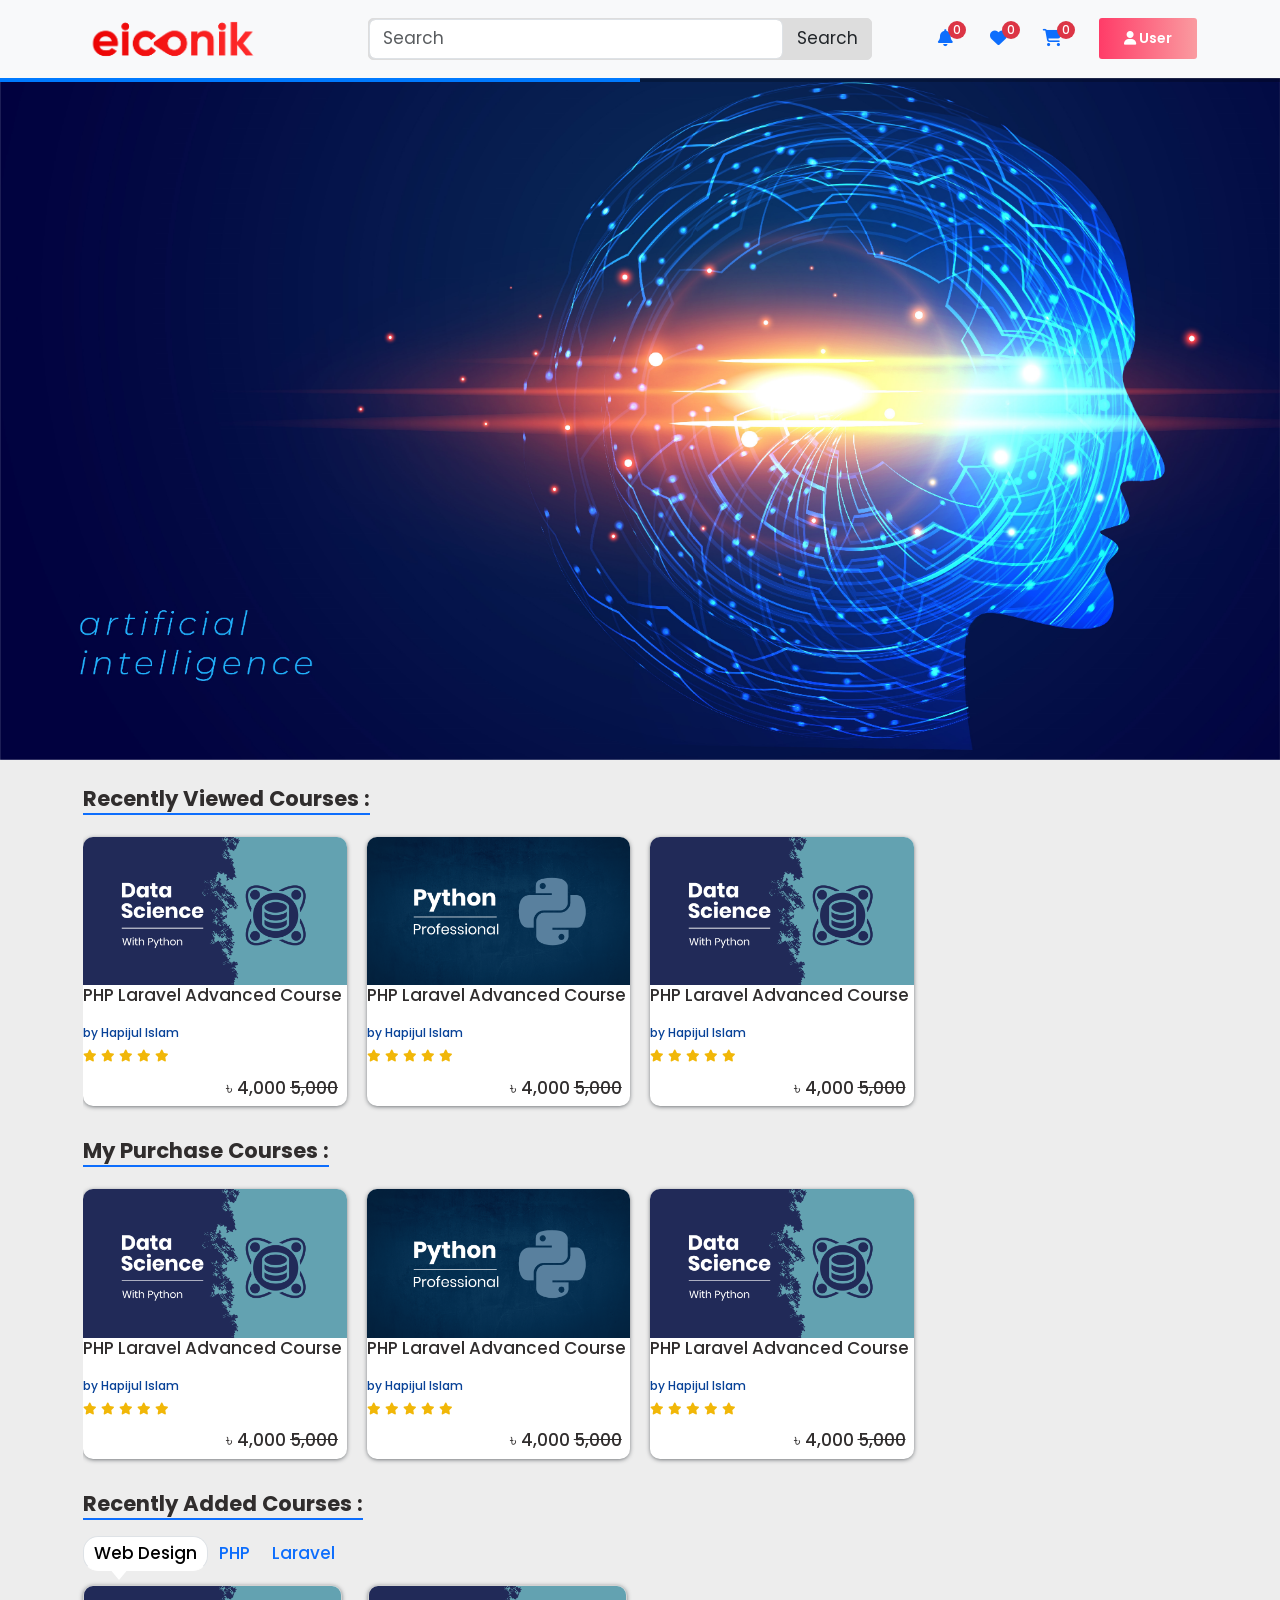
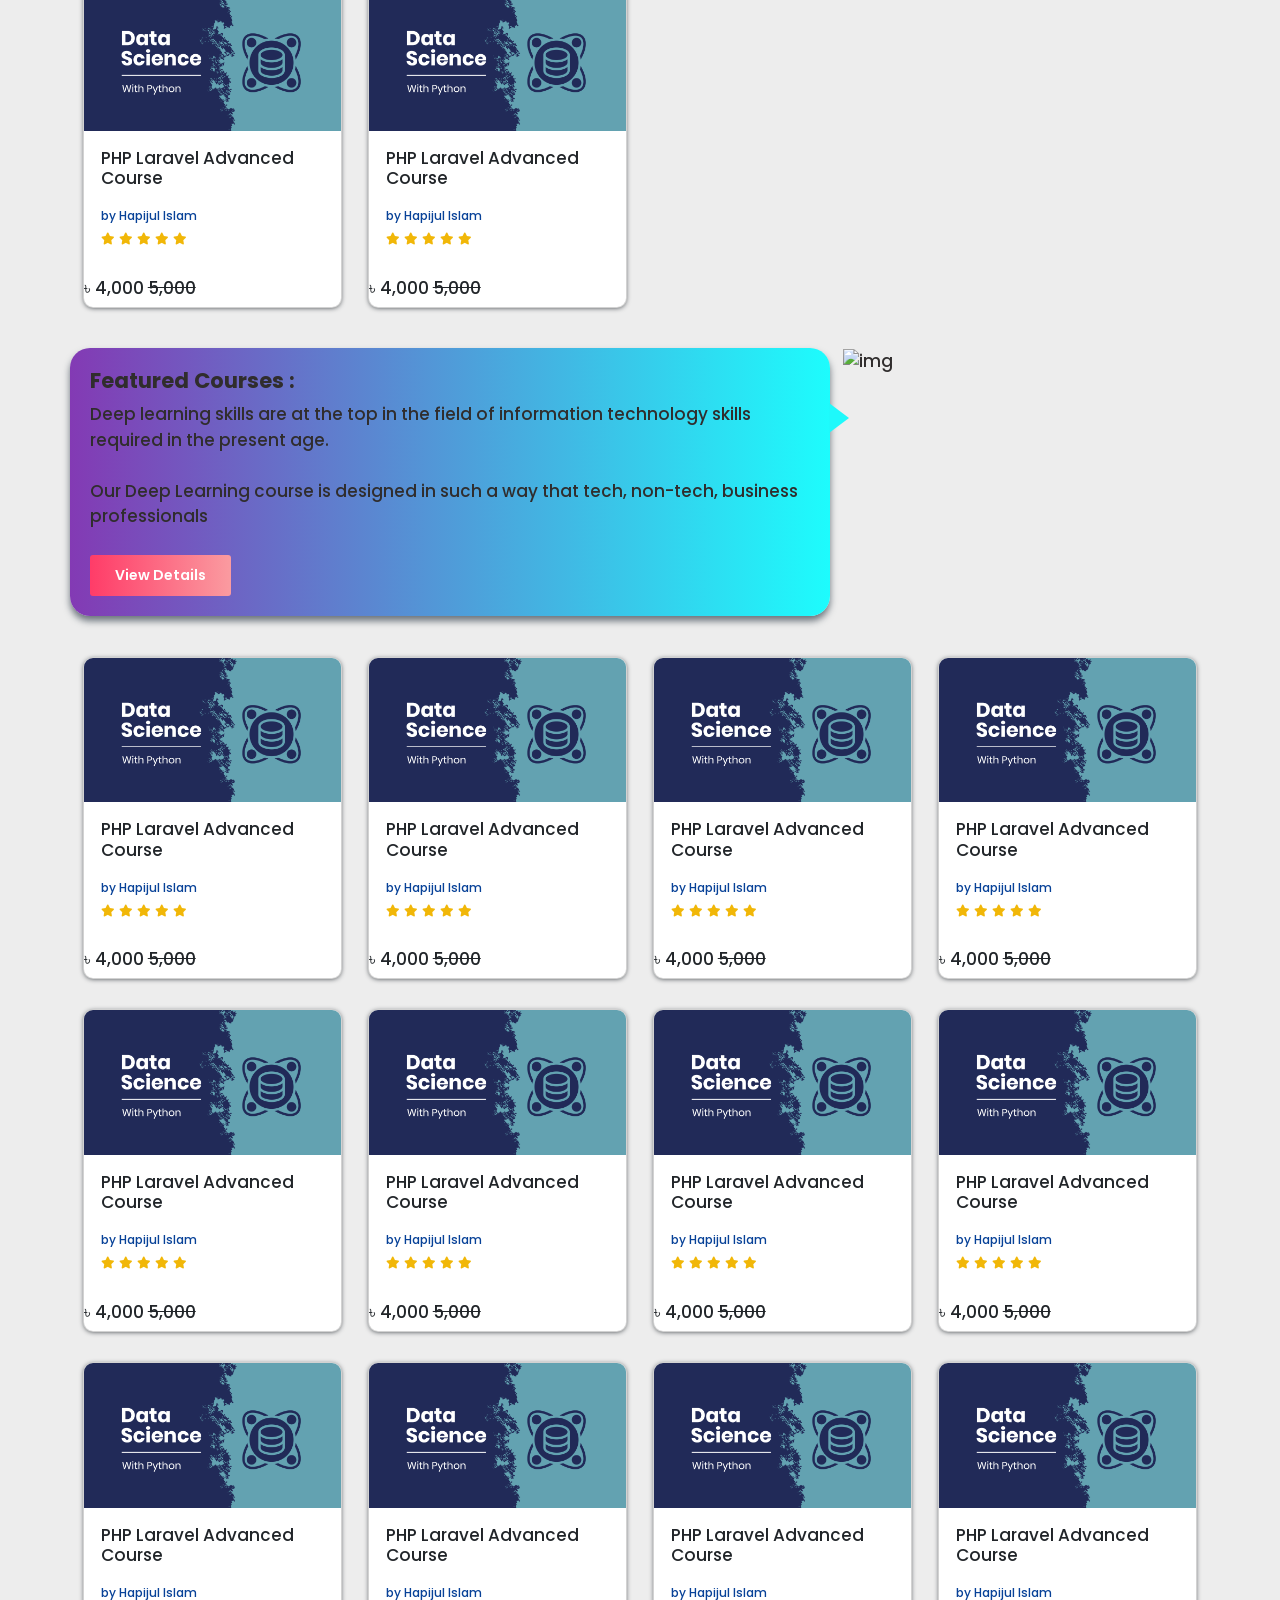
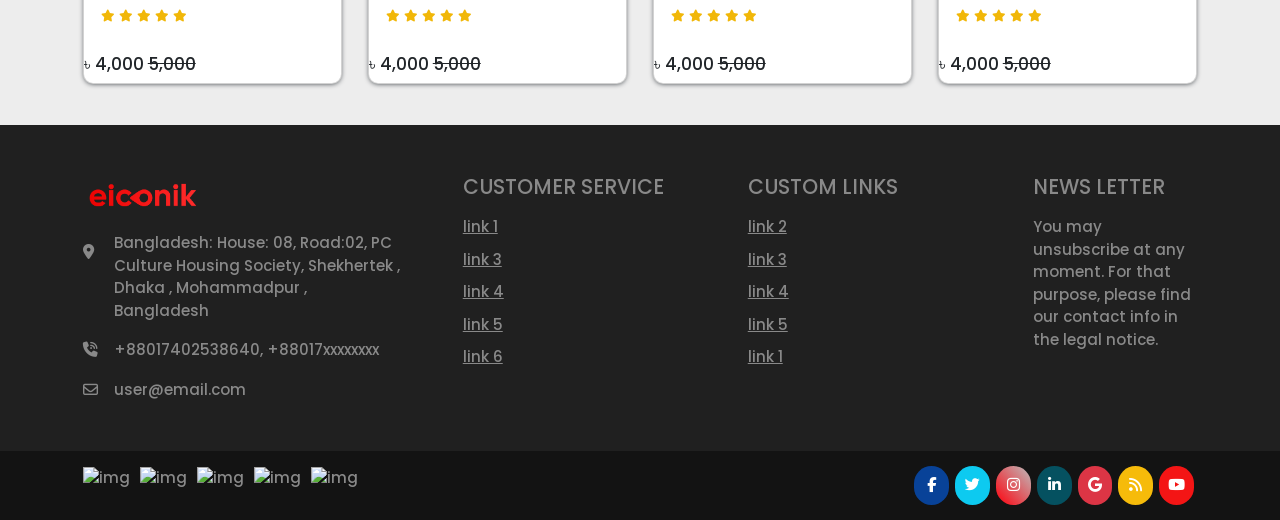
==== index.html @ d1e70cad "first commmit" ====
<!DOCTYPE html>
<html lang="en">

<head>
    <meta charset="UTF-8">
    <meta http-equiv="X-UA-Compatible" content="IE=edge">
    <meta name="viewport" content="width=device-width, initial-scale=1.0">
    <title>Document</title>
    <link href="https://cdn.jsdelivr.net/npm/bootstrap@5.0.2/dist/css/bootstrap.min.css" rel="stylesheet"
        integrity="sha384-EVSTQN3/azprG1Anm3QDgpJLIm9Nao0Yz1ztcQTwFspd3yD65VohhpuuCOmLASjC" crossorigin="anonymous">
    <link rel="stylesheet" href="https://cdnjs.cloudflare.com/ajax/libs/font-awesome/6.0.0/css/all.min.css"
        integrity="sha512-9usAa10IRO0HhonpyAIVpjrylPvoDwiPUiKdWk5t3PyolY1cOd4DSE0Ga+ri4AuTroPR5aQvXU9xC6qOPnzFeg=="
        crossorigin="anonymous" referrerpolicy="no-referrer" />
    <link rel="stylesheet" href="https://cdnjs.cloudflare.com/ajax/libs/font-awesome/6.1.1/css/all.min.css"
        integrity="sha512-KfkfwYDsLkIlwQp6LFnl8zNdLGxu9YAA1QvwINks4PhcElQSvqcyVLLD9aMhXd13uQjoXtEKNosOWaZqXgel0g=="
        crossorigin="anonymous" referrerpolicy="no-referrer" />
    <link rel="stylesheet" href="https://unpkg.com/swiper/swiper-bundle.min.css" />
    <link rel="stylesheet" href="css/style.css">
</head>

<body>
    <header>
        <nav class="nav bg-light shadow-sm py-2">
            <div class="container">
                <div class="row d-flex align-items-center">
                    <div class="col-md-3">
                        <a href="" class="navbar-brand">
                            <img src="img/iconic-logo.png" class="img-fluid" width="180" alt="logo">
                        </a>
                    </div>
                    <div class="col-md-6">
                        <form class="d-flex search">
                            <input class="form-control" type="search" placeholder="Search">
                            <button class="btn" type="submit">Search</button>
                        </form>
                    </div>
                    <div class="col-md-3">
                        <div class="d-flex justify-content-between align-items-center">
                            <div class="list">
                                <a href=""><i class="fa-solid fa-bell"></i></a>
                                <span>0</span>
                            </div>
                            <div class="list">
                                <a href=""><i class="fa-solid fa-heart"></i></a>
                                <span>0</span>
                            </div>
                            <div class="list">
                                <a href=""><i class="fa-solid fa-cart-shopping"></i></a>
                                <span>0</span>
                            </div>
                            <div class="dropdown">
                                <button class="btn-style red-btn border-0" type="button" id="drp" data-bs-toggle="dropdown"
                                    aria-expanded="false">
                                    <i class="fa-solid fa-user"></i>  User
                                </button>
                                <ul class="dropdown-menu" aria-labelledby="drp">
                                    <li><a class="dropdown-item" href="#">Action</a></li>
                                    <li><a class="dropdown-item" href="#">Another action</a></li>
                                    <li><a class="dropdown-item" href="#">Something else here</a></li>
                                </ul>
                            </div>
                        </div>
                    </div>
                </div>
            </div>
        </nav>
    </header>

    <section>
        <!-- Swiper -->
        <div class="swiper slider">
            <div class="swiper-wrapper">
                <div class="swiper-slide">
                    <img src="./img/1.jpg" alt="">
                </div>
                <div class="swiper-slide">
                    <img src="./img/2.jpg" alt="">
                </div>
            </div>
            <div class="swiper-pagination"></div>
        </div>
    </section>

    <section class="mt-4">
        <div class="container">
            <div class="title mb-2">
                <h5 class="fw-bold border-bottom border-2 border-primary d-inline">Recently Viewed Courses :</h5>
            </div>
            <div class="swiper recent">
                <div class="swiper-wrapper">
                    <div class="swiper-slide course">
                        <img src="./img/course/1.png" alt="">
                        <div class="card-body">
                            <h6>PHP Laravel Advanced Course</h6>
                            <div class="sort">
                                <p>by Hapijul Islam</p>
                                <i class="fas fa-star"></i>
                                <i class="fas fa-star"></i>
                                <i class="fas fa-star"></i>
                                <i class="fas fa-star"></i>
                                <i class="fas fa-star"></i>
                            </div>
                        </div>
                        <h6 class="float-end me-2">&#2547; 4,000 <del>5,000</del></h6>
                        <a href="#" class="link"></a>
                    </div>
                    <div class="swiper-slide course">
                        <img src="./img/course/2.png" alt="">
                        <div class="card-body">
                            <h6>PHP Laravel Advanced Course</h6>
                            <div class="sort">
                                <p>by Hapijul Islam</p>
                                <i class="fas fa-star"></i>
                                <i class="fas fa-star"></i>
                                <i class="fas fa-star"></i>
                                <i class="fas fa-star"></i>
                                <i class="fas fa-star"></i>
                            </div>
                        </div>
                        <h6 class="float-end me-2">&#2547; 4,000 <del>5,000</del></h6>
                        <a href="#" class="link"></a>
                    </div>
                    <div class="swiper-slide course">
                        <img src="./img/course/3.png" alt="">
                        <div class="card-body">
                            <h6>PHP Laravel Advanced Course</h6>
                            <div class="sort">
                                <p>by Hapijul Islam</p>
                                <i class="fas fa-star"></i>
                                <i class="fas fa-star"></i>
                                <i class="fas fa-star"></i>
                                <i class="fas fa-star"></i>
                                <i class="fas fa-star"></i>
                            </div>
                        </div>
                        <h6 class="float-end me-2">&#2547; 4,000 <del>5,000</del></h6>
                        <a href="#" class="link"></a>
                    </div>
                </div>
                <div class="swiper-button-next"></div>
                <div class="swiper-button-prev"></div>
            </div>
        </div>
    </section>

    <section class="mt-3">
        <div class="container">
            <div class="title mb-2">
                <h5 class="fw-bold border-bottom border-2 border-primary d-inline">My Purchase Courses :</h5>
            </div>
            <div class="swiper recent">
                <div class="swiper-wrapper">
                    <div class="swiper-slide course">
                        <img src="./img/course/1.png" alt="">
                        <div class="card-body">
                            <h6>PHP Laravel Advanced Course</h6>
                            <div class="sort">
                                <p>by Hapijul Islam</p>
                                <i class="fas fa-star"></i>
                                <i class="fas fa-star"></i>
                                <i class="fas fa-star"></i>
                                <i class="fas fa-star"></i>
                                <i class="fas fa-star"></i>
                            </div>
                        </div>
                        <h6 class="float-end me-2">&#2547; 4,000 <del>5,000</del></h6>
                        <a href="#" class="link"></a>
                    </div>
                    <div class="swiper-slide course">
                        <img src="./img/course/2.png" alt="">
                        <div class="card-body">
                            <h6>PHP Laravel Advanced Course</h6>
                            <div class="sort">
                                <p>by Hapijul Islam</p>
                                <i class="fas fa-star"></i>
                                <i class="fas fa-star"></i>
                                <i class="fas fa-star"></i>
                                <i class="fas fa-star"></i>
                                <i class="fas fa-star"></i>
                            </div>
                        </div>
                        <h6 class="float-end me-2">&#2547; 4,000 <del>5,000</del></h6>
                        <a href="#" class="link"></a>
                    </div>
                    <div class="swiper-slide course">
                        <img src="./img/course/3.png" alt="">
                        <div class="card-body">
                            <h6>PHP Laravel Advanced Course</h6>
                            <div class="sort">
                                <p>by Hapijul Islam</p>
                                <i class="fas fa-star"></i>
                                <i class="fas fa-star"></i>
                                <i class="fas fa-star"></i>
                                <i class="fas fa-star"></i>
                                <i class="fas fa-star"></i>
                            </div>
                        </div>
                        <h6 class="float-end me-2">&#2547; 4,000 <del>5,000</del></h6>
                        <a href="#" class="link"></a>
                    </div>
                </div>
                <div class="swiper-button-next"></div>
                <div class="swiper-button-prev"></div>
            </div>
        </div>
    </section>

    <section class="mt-3">
        <div class="container">
            <div class="title mb-2">
                <h5 class="fw-bold border-bottom border-2 border-primary d-inline">Recently Added Courses :</h5>
            </div>
            <ul class="nav nav-tabs mt-3" id="myTab" role="tablist">
                <li class="nav-item" role="presentation">
                    <a class="nav-link active" id="home-tab" data-bs-toggle="tab" href="#home" role="tab"
                        aria-controls="home" aria-selected="true">Web Design</a>
                </li>
                <li class="nav-item" role="presentation">
                    <a class="nav-link" id="profile-tab" data-bs-toggle="tab" href="#profile" role="tab"
                        aria-controls="profile" aria-selected="false">PHP</a>
                </li>
                <li class="nav-item" role="presentation">
                    <a class="nav-link" id="contact-tab" data-bs-toggle="tab" href="#contact" role="tab"
                        aria-controls="contact" aria-selected="false">Laravel</a>
                </li>
            </ul>
            <div class="tab-content" id="myTabContent">
                <div class="tab-pane fade show active" id="home" role="tabpanel" aria-labelledby="home-tab">
                    <div class="row">
                        <div class="col-md-3">
                            <div class="card course">
                                <img src="./img/course/1.png" alt="">
                                <div class="card-body">
                                    <h6>PHP Laravel Advanced Course</h6>
                                    <div class="sort">
                                        <p>by Hapijul Islam</p>
                                        <i class="fas fa-star"></i>
                                        <i class="fas fa-star"></i>
                                        <i class="fas fa-star"></i>
                                        <i class="fas fa-star"></i>
                                        <i class="fas fa-star"></i>
                                    </div>
                                </div>
                                <h6 class="float-end me-2">&#2547; 4,000 <del>5,000</del></h6>
                                <a href="#" class="link"></a>
                            </div>
                        </div>
                        <div class="col-md-3">
                            <div class="card course">
                                <img src="./img/course/1.png" alt="">
                                <div class="card-body">
                                    <h6>PHP Laravel Advanced Course</h6>
                                    <div class="sort">
                                        <p>by Hapijul Islam</p>
                                        <i class="fas fa-star"></i>
                                        <i class="fas fa-star"></i>
                                        <i class="fas fa-star"></i>
                                        <i class="fas fa-star"></i>
                                        <i class="fas fa-star"></i>
                                    </div>
                                </div>
                                <h6 class="float-end me-2">&#2547; 4,000 <del>5,000</del></h6>
                                <a href="#" class="link"></a>
                            </div>
                        </div>
                    </div>
                </div>
                <div class="tab-pane fade" id="profile" role="tabpanel" aria-labelledby="profile-tab">
                    <div class="row">
                        <div class="col-md-3">
                            <div class="card course">
                                <img src="./img/course/1.png" alt="">
                                <div class="card-body">
                                    <h6>PHP Laravel Advanced Course</h6>
                                    <div class="sort">
                                        <p>by Hapijul Islam</p>
                                        <i class="fas fa-star"></i>
                                        <i class="fas fa-star"></i>
                                        <i class="fas fa-star"></i>
                                        <i class="fas fa-star"></i>
                                        <i class="fas fa-star"></i>
                                    </div>
                                </div>
                                <h6 class="float-end me-2">&#2547; 4,000 <del>5,000</del></h6>
                                <a href="#" class="link"></a>
                            </div>
                        </div>
                        <div class="col-md-3">
                            <div class="card course">
                                <img src="./img/course/1.png" alt="">
                                <div class="card-body">
                                    <h6>PHP Laravel Advanced Course</h6>
                                    <div class="sort">
                                        <p>by Hapijul Islam</p>
                                        <i class="fas fa-star"></i>
                                        <i class="fas fa-star"></i>
                                        <i class="fas fa-star"></i>
                                        <i class="fas fa-star"></i>
                                        <i class="fas fa-star"></i>
                                    </div>
                                </div>
                                <h6 class="float-end me-2">&#2547; 4,000 <del>5,000</del></h6>
                                <a href="#" class="link"></a>
                            </div>
                        </div>
                    </div>
                </div>
                <div class="tab-pane fade" id="contact" role="tabpanel" aria-labelledby="contact-tab">
                    <div class="row">
                        <div class="col-md-3">
                            <div class="card course">
                                <img src="./img/course/1.png" alt="">
                                <div class="card-body">
                                    <h6>PHP Laravel Advanced Course</h6>
                                    <div class="sort">
                                        <p>by Hapijul Islam</p>
                                        <i class="fas fa-star"></i>
                                        <i class="fas fa-star"></i>
                                        <i class="fas fa-star"></i>
                                        <i class="fas fa-star"></i>
                                        <i class="fas fa-star"></i>
                                    </div>
                                </div>
                                <h6 class="float-end me-2">&#2547; 4,000 <del>5,000</del></h6>
                                <a href="#" class="link"></a>
                            </div>
                        </div>
                        <div class="col-md-3">
                            <div class="card course">
                                <img src="./img/course/1.png" alt="">
                                <div class="card-body">
                                    <h6>PHP Laravel Advanced Course</h6>
                                    <div class="sort">
                                        <p>by Hapijul Islam</p>
                                        <i class="fas fa-star"></i>
                                        <i class="fas fa-star"></i>
                                        <i class="fas fa-star"></i>
                                        <i class="fas fa-star"></i>
                                        <i class="fas fa-star"></i>
                                    </div>
                                </div>
                                <h6 class="float-end me-2">&#2547; 4,000 <del>5,000</del></h6>
                                <a href="#" class="link"></a>
                            </div>
                        </div>
                    </div>
                </div>
            </div>
        </div>
    </section>

    <section class="my-4">
        <div class="container">
            <div class="row">
                <div class="col-md-8 text-lg-left content">
                    <h5 class="fw-bold">Featured Courses :</h5>
                    <p>Deep learning skills are at the top in the field of information technology skills required in the
                        present age.
                        <br><br>
                        Our Deep Learning course is designed in such a way that tech, non-tech, business professionals
                    </p>
                    <a href="#" class="btn-style red-btn mt-2">View Details</a>
                </div>
                <div class="col-md-4 mt-4 mt-lg-0 d-none d-lg-block">
                    <img src="http://skiledu.com/assets/Featured-course.png" class="img-fluid" alt="img">
                </div>
            </div>
        </div>
    </section>

    <section>
        <div class="container">
            <div class="row">
                <div class="col-md-3">
                    <div class="card course">
                        <img src="./img/course/1.png" alt="">
                        <div class="card-body">
                            <h6>PHP Laravel Advanced Course</h6>
                            <div class="sort">
                                <p>by Hapijul Islam</p>
                                <i class="fas fa-star"></i>
                                <i class="fas fa-star"></i>
                                <i class="fas fa-star"></i>
                                <i class="fas fa-star"></i>
                                <i class="fas fa-star"></i>
                            </div>
                        </div>
                        <h6 class="float-end me-2">&#2547; 4,000 <del>5,000</del></h6>
                        <a href="#" class="link"></a>
                    </div>
                </div>
                <div class="col-md-3">
                    <div class="card course">
                        <img src="./img/course/1.png" alt="">
                        <div class="card-body">
                            <h6>PHP Laravel Advanced Course</h6>
                            <div class="sort">
                                <p>by Hapijul Islam</p>
                                <i class="fas fa-star"></i>
                                <i class="fas fa-star"></i>
                                <i class="fas fa-star"></i>
                                <i class="fas fa-star"></i>
                                <i class="fas fa-star"></i>
                            </div>
                        </div>
                        <h6 class="float-end me-2">&#2547; 4,000 <del>5,000</del></h6>
                        <a href="#" class="link"></a>
                    </div>
                </div>
                <div class="col-md-3">
                    <div class="card course">
                        <img src="./img/course/1.png" alt="">
                        <div class="card-body">
                            <h6>PHP Laravel Advanced Course</h6>
                            <div class="sort">
                                <p>by Hapijul Islam</p>
                                <i class="fas fa-star"></i>
                                <i class="fas fa-star"></i>
                                <i class="fas fa-star"></i>
                                <i class="fas fa-star"></i>
                                <i class="fas fa-star"></i>
                            </div>
                        </div>
                        <h6 class="float-end me-2">&#2547; 4,000 <del>5,000</del></h6>
                        <a href="#" class="link"></a>
                    </div>
                </div>
                <div class="col-md-3">
                    <div class="card course">
                        <img src="./img/course/1.png" alt="">
                        <div class="card-body">
                            <h6>PHP Laravel Advanced Course</h6>
                            <div class="sort">
                                <p>by Hapijul Islam</p>
                                <i class="fas fa-star"></i>
                                <i class="fas fa-star"></i>
                                <i class="fas fa-star"></i>
                                <i class="fas fa-star"></i>
                                <i class="fas fa-star"></i>
                            </div>
                        </div>
                        <h6 class="float-end me-2">&#2547; 4,000 <del>5,000</del></h6>
                        <a href="#" class="link"></a>
                    </div>
                </div>
                <div class="col-md-3">
                    <div class="card course">
                        <img src="./img/course/1.png" alt="">
                        <div class="card-body">
                            <h6>PHP Laravel Advanced Course</h6>
                            <div class="sort">
                                <p>by Hapijul Islam</p>
                                <i class="fas fa-star"></i>
                                <i class="fas fa-star"></i>
                                <i class="fas fa-star"></i>
                                <i class="fas fa-star"></i>
                                <i class="fas fa-star"></i>
                            </div>
                        </div>
                        <h6 class="float-end me-2">&#2547; 4,000 <del>5,000</del></h6>
                        <a href="#" class="link"></a>
                    </div>
                </div>
                <div class="col-md-3">
                    <div class="card course">
                        <img src="./img/course/1.png" alt="">
                        <div class="card-body">
                            <h6>PHP Laravel Advanced Course</h6>
                            <div class="sort">
                                <p>by Hapijul Islam</p>
                                <i class="fas fa-star"></i>
                                <i class="fas fa-star"></i>
                                <i class="fas fa-star"></i>
                                <i class="fas fa-star"></i>
                                <i class="fas fa-star"></i>
                            </div>
                        </div>
                        <h6 class="float-end me-2">&#2547; 4,000 <del>5,000</del></h6>
                        <a href="#" class="link"></a>
                    </div>
                </div>
                <div class="col-md-3">
                    <div class="card course">
                        <img src="./img/course/1.png" alt="">
                        <div class="card-body">
                            <h6>PHP Laravel Advanced Course</h6>
                            <div class="sort">
                                <p>by Hapijul Islam</p>
                                <i class="fas fa-star"></i>
                                <i class="fas fa-star"></i>
                                <i class="fas fa-star"></i>
                                <i class="fas fa-star"></i>
                                <i class="fas fa-star"></i>
                            </div>
                        </div>
                        <h6 class="float-end me-2">&#2547; 4,000 <del>5,000</del></h6>
                        <a href="#" class="link"></a>
                    </div>
                </div>
                <div class="col-md-3">
                    <div class="card course">
                        <img src="./img/course/1.png" alt="">
                        <div class="card-body">
                            <h6>PHP Laravel Advanced Course</h6>
                            <div class="sort">
                                <p>by Hapijul Islam</p>
                                <i class="fas fa-star"></i>
                                <i class="fas fa-star"></i>
                                <i class="fas fa-star"></i>
                                <i class="fas fa-star"></i>
                                <i class="fas fa-star"></i>
                            </div>
                        </div>
                        <h6 class="float-end me-2">&#2547; 4,000 <del>5,000</del></h6>
                        <a href="#" class="link"></a>
                    </div>
                </div>
                <div class="col-md-3">
                    <div class="card course">
                        <img src="./img/course/1.png" alt="">
                        <div class="card-body">
                            <h6>PHP Laravel Advanced Course</h6>
                            <div class="sort">
                                <p>by Hapijul Islam</p>
                                <i class="fas fa-star"></i>
                                <i class="fas fa-star"></i>
                                <i class="fas fa-star"></i>
                                <i class="fas fa-star"></i>
                                <i class="fas fa-star"></i>
                            </div>
                        </div>
                        <h6 class="float-end me-2">&#2547; 4,000 <del>5,000</del></h6>
                        <a href="#" class="link"></a>
                    </div>
                </div>
                <div class="col-md-3">
                    <div class="card course">
                        <img src="./img/course/1.png" alt="">
                        <div class="card-body">
                            <h6>PHP Laravel Advanced Course</h6>
                            <div class="sort">
                                <p>by Hapijul Islam</p>
                                <i class="fas fa-star"></i>
                                <i class="fas fa-star"></i>
                                <i class="fas fa-star"></i>
                                <i class="fas fa-star"></i>
                                <i class="fas fa-star"></i>
                            </div>
                        </div>
                        <h6 class="float-end me-2">&#2547; 4,000 <del>5,000</del></h6>
                        <a href="#" class="link"></a>
                    </div>
                </div>
                <div class="col-md-3">
                    <div class="card course">
                        <img src="./img/course/1.png" alt="">
                        <div class="card-body">
                            <h6>PHP Laravel Advanced Course</h6>
                            <div class="sort">
                                <p>by Hapijul Islam</p>
                                <i class="fas fa-star"></i>
                                <i class="fas fa-star"></i>
                                <i class="fas fa-star"></i>
                                <i class="fas fa-star"></i>
                                <i class="fas fa-star"></i>
                            </div>
                        </div>
                        <h6 class="float-end me-2">&#2547; 4,000 <del>5,000</del></h6>
                        <a href="#" class="link"></a>
                    </div>
                </div>
                <div class="col-md-3">
                    <div class="card course">
                        <img src="./img/course/1.png" alt="">
                        <div class="card-body">
                            <h6>PHP Laravel Advanced Course</h6>
                            <div class="sort">
                                <p>by Hapijul Islam</p>
                                <i class="fas fa-star"></i>
                                <i class="fas fa-star"></i>
                                <i class="fas fa-star"></i>
                                <i class="fas fa-star"></i>
                                <i class="fas fa-star"></i>
                            </div>
                        </div>
                        <h6 class="float-end me-2">&#2547; 4,000 <del>5,000</del></h6>
                        <a href="#" class="link"></a>
                    </div>
                </div>

            </div>
        </div>
    </section>



    <footer>
        <!-- wrapper start -->
        <div class="footer__wrapper mt-4">
            <!-- container start -->
            <div class="container">
                <div class="row footer__padding">
                    <!-- first -->
                    <div class="col-md-4">
                        <!-- contact section start -->
                        <div class="contact">
                            <!-- title start -->
                            <div class="footer_header_title">
                                <h4>
                                    <img width="120" src="img/iconic-logo.png"
                                        alt="logo">
                                </h4>
                            </div>
                            <!-- title end -->

                            <!-- item start -->
                            <div class="row">
                                <div class="col-1 mt-2">
                                    <!-- icon -->
                                    <i class="fas fa-map-marker-alt"></i>
                                </div>
                                <div class="col-10">
                                    Bangladesh: House: 08, Road:02, PC Culture Housing Society, Shekhertek , Dhaka ,
                                    Mohammadpur , Bangladesh
                                </div>
                            </div>
                            <!-- item end -->
                            <!-- item start -->
                            <div class="row mt-3">
                                <div class="col-1">
                                    <!-- icon -->
                                    <i class="fas fa-phone-volume"></i>
                                </div>
                                <div class="col-10">
                                    +88017402538640, +88017xxxxxxxx
                                </div>
                            </div>
                            <!-- item end -->
                            <!-- item start -->
                            <div class="row mt-3">
                                <div class="col-1">
                                    <!-- icon -->
                                    <i class="far fa-envelope"></i>
                                </div>
                                <div class="col-10">
                                    user@email.com
                                </div>
                            </div>
                            <!-- item end -->
                        </div>
                        <!-- contact section end -->
                    </div>

                    <!-- second -->
                    <div class="col-md-3">
                        <!-- title start -->
                        <div class="footer_header_title">
                            <h4>CUSTOMER SERVICE</h4>
                        </div>
                        <!-- item start -->
                        <ul class="footer__link">
                            <li>
                                <a href="http://ecommerce.hrventureai.com/link-1">
                                    <i class="las la-angle-double-right"></i> link 1
                                </a>
                            </li>
                            <li>
                                <a href="http://ecommerce.hrventureai.com/link-3">
                                    <i class="las la-angle-double-right"></i> link 3
                                </a>
                            </li>
                            <li>
                                <a href="http://ecommerce.hrventureai.com/link-4">
                                    <i class="las la-angle-double-right"></i> link 4
                                </a>
                            </li>
                            <li>
                                <a href="http://ecommerce.hrventureai.com/link-5">
                                    <i class="las la-angle-double-right"></i> link 5
                                </a>
                            </li>
                            <li>
                                <a href="http://ecommerce.hrventureai.com/link-6">
                                    <i class="las la-angle-double-right"></i> link 6
                                </a>
                            </li>
                        </ul>
                        <!-- item end -->
                        <!-- title end -->
                    </div>

                    <!-- third -->
                    <div class="col-md-3">
                        <!-- title start -->
                        <div class="footer_header_title">
                            <h4>CUSTOM LINKS</h4>
                        </div>
                        <!-- item start -->
                        <ul class="footer__link">
                            <li>
                                <a href="http://ecommerce.hrventureai.com/page/link-2">
                                    <i class="las la-angle-double-right"></i> link 2
                                </a>
                            </li>
                            <li>
                                <a href="http://ecommerce.hrventureai.com/page/link-3">
                                    <i class="las la-angle-double-right"></i> link 3
                                </a>
                            </li>
                            <li>
                                <a href="http://ecommerce.hrventureai.com/page/link-4">
                                    <i class="las la-angle-double-right"></i> link 4
                                </a>
                            </li>
                            <li>
                                <a href="http://ecommerce.hrventureai.com/page/link-5">
                                    <i class="las la-angle-double-right"></i> link 5
                                </a>
                            </li>
                            <li>
                                <a href="http://ecommerce.hrventureai.com/page/link-1">
                                    <i class="las la-angle-double-right"></i> link 1
                                </a>
                            </li>
                        </ul>
                        <!-- item end -->
                        <!-- title end -->
                    </div>

                    <!-- fourth -->
                    <div class="col-md-2">
                        <!-- title start -->
                        <div class="footer_header_title">
                            <h4>NEWS LETTER</h4>
                        </div>
                        <!-- item start -->
                        <div class="news_content">
                            <p>You may unsubscribe at any moment. For that purpose, please find our contact info in the
                                legal notice.</p>
                        </div>
                        <!-- item end -->
                        <!-- title end -->
                    </div>
                </div>
            </div>
            <!-- container end -->

            <!-- footer bottom start -->
            <div class="footer_bottom">
                <!-- container start -->
                <div class="container">
                    <div class="row">
                        <div class="col-lg-6 col-md-6">
                            <ul class="d-inline-flex david__card">
                                <li><img class="img-fluid"
                                        src="http://ecommerce.hrventureai.com/assets/frontend/assets/img/david_card/1.png"
                                        alt="img"></li>
                                <li><img class="img-fluid"
                                        src="http://ecommerce.hrventureai.com/assets/frontend/assets/img/david_card/2.png"
                                        alt="img"></li>
                                <li><img class="img-fluid"
                                        src="http://ecommerce.hrventureai.com/assets/frontend/assets/img/david_card/3.png"
                                        alt="img"></li>
                                <li><img class="img-fluid"
                                        src="http://ecommerce.hrventureai.com/assets/frontend/assets/img/david_card/4.png"
                                        alt="img"></li>
                                <li><img class="img-fluid"
                                        src="http://ecommerce.hrventureai.com/assets/frontend/assets/img/david_card/5.png"
                                        alt="img"></li>
                            </ul>
                        </div>
                        <div class="col-lg-6 col-md-6 mt-md-0 mt-lg-0 mt-3">
                            <ul class="d-flex justify-content-lg-end social__link">
                                <li>
                                    <a target="_blank" title="facebook" class="facebook"
                                        href="https://facebook.com/cse.sagor"><i class="fab fa-facebook-f"></i></a>
                                </li>
                                <li>
                                    <a target="_blank" title="twitter" class="twitter" href="Twitter"><i
                                            class="fab fa-twitter"></i></a>
                                </li>
                                <li>
                                    <a target="_blank" title="instagram" class="insta" href="Instagram"><i
                                            class="fab fa-instagram"></i></a>
                                </li>
                                <li>
                                    <a target="_blank" title="linkedin" class="linkedin" href=""><i
                                            class="fab fa-linkedin-in"></i></a>
                                </li>
                                <li>
                                    <a target="_blank" title="google" class="google" href="fb"><i
                                            class="fab fa-google"></i></a>
                                </li>
                                <li>
                                    <a target="_blank" title="rss" class="pin" href="RSS"><i class="fas fa-rss"></i></a>
                                </li>
                                <li>
                                    <a target="_blank" title="youtube" class="youtube" href="youtube"><i
                                            class="fab fa-youtube"></i></a>
                                </li>
                            </ul>
                        </div>
                    </div>
                </div>
                <!-- container end -->
            </div>
            <!-- footer bottom end -->
        </div>
        <!-- wrapper end -->
    </footer>





    <script src="https://cdn.jsdelivr.net/npm/bootstrap@5.0.2/dist/js/bootstrap.bundle.min.js"></script>
    <script src="https://unpkg.com/swiper/swiper-bundle.min.js"></script>

    <!-- Initialize Swiper -->
    <script>
        var swiper = new Swiper(".slider", {
            loop: true,
            pagination: {
                el: ".swiper-pagination",
                type: "progressbar",
            },
            autoplay: {
                delay: 5000,
                disableOnInteraction: false,
            },
        });

        var swiper = new Swiper(".recent", {
            loop: true,
            slidesPerView: 4,
            spaceBetween: 20,
            navigation: {
                nextEl: ".swiper-button-next",
                prevEl: ".swiper-button-prev",
            },
        });
    </script>
</body>

</html>
---- css/style.css ----
@import url("https://fonts.googleapis.com/css2?family=Poppins:wght@300;400;500;600;700;800;900&display=swap");

* {
    margin: 0px;
    padding: 0px;
    box-sizing: border-box;
}

html,
body {
    font-family: Poppins, sans-serif;
    font-size: 17px;
    font-weight: 500;
    background-color: rgb(237 237 237);
    color: rgb(48, 45, 45);
    overflow-x: hidden;
}

ul,
ol {
    margin: 0px;
    padding: 0px;
}

ol>li {
    margin: 8px 0px;
}

ul.menu_link {
    list-style: none;
    margin: 0px;
    padding: 0px;
}

ul.menu_link>li>a {
    text-decoration: none;
    border-bottom: 1px solid rgb(221, 221, 221);
    display: block;
    padding: 15px 10px;
    color: rgb(65, 70, 75);
    font-weight: 500;
    transition: all 0.5s ease 0s;
}

ul.menu_link>li>a>i {
    margin-right: 5px;
}

ul.menu_link>li:last-child a {
    border-bottom: none;
}

ul.menu_link>li>a:hover {
    background-color: rgb(233, 233, 233);
    border-radius: 5px;
}

ul.menu_link>li.active {
    background-color: rgb(233, 233, 233);
}

.contents {
    margin-bottom: 70px;
}

.menu>a {
    text-decoration: none;
    font-size: 17px;
    color: rgb(65, 70, 75);
    font-weight: 600;
    background-color: rgb(221, 221, 221);
    padding: 5px 10px;
    border-radius: 5px;
    box-shadow: rgb(108, 117, 125) 0px 0px 2px 1px;
}

.pdf {
    display: block;
    height: 50vh;
    border: 1px solid rgb(221, 221, 221);
    overflow: hidden scroll;
}

.regis_body>span {
    position: absolute;
    top: -15px;
    background-color: white;
}

.regis_body {
    position: relative;
}

.regis_body>span>a {
    text-decoration: none;
    color: rgb(220, 53, 69);
}

span.message {
    font-size: 12px;
    font-style: italic;
}

form.d-flex.search {
    border: 1px solid rgb(221, 221, 221);
    background-color: rgb(221, 221, 221);
    border-radius: 5px;
    margin-right: 40px;
}

.swiper {
    width: 100%;
    height: 100%;
}

.swiper-slide {
    background: rgb(255, 255, 255);
}

.swiper-slide img {
    display: block;
    width: 100%;
    height: 100%;
    object-fit: cover;
}

.sort>p {
    font-size: 12px;
    margin: 0px;
    color: rgb(8, 66, 152);
}

.sort>i {
    font-size: 12px;
    color: rgb(241, 183, 8);
}

.sort {
    padding: 10px 0px;
}

.swiper-slide.course,
.card.course {
    border-radius: 10px;
    overflow: hidden;
    box-shadow: rgb(65, 70, 75) 0px 1px 5px -1px;
    margin: 15px 0px;
}

a.link {
    position: absolute;
    width: 100%;
    height: 100%;
    top: 0px;
}

.list>span {
    position: absolute;
    background-color: rgb(220, 53, 69);
    color: white;
    padding: 0px 5px;
    border-radius: 25px;
    font-size: 12px;
    margin: -5px 0px 0px -5px;
}

.nav-tabs {
    border-bottom: none !important;
}

.nav-link {
    padding: 4px 10px;
    border-radius: 15px !important;
}

.nav-tabs .nav-link.active::before {
    border-width: 12px 10px 10px;
    border-style: solid;
    border-color: white transparent transparent;
    margin-left: 15px;
    position: absolute;
    content: "";
    margin-top: 27px;
}

.btn-style {
    font-size: 14px;
    text-decoration: none;
    font-weight: 600;
    color: rgb(255, 255, 255);
    border-radius: 3px;
    padding: 10px 25px;
    display: inline-block;
    background-size: 300% 100%;
    transition: all 0.4s ease-in-out 0s;
}

.btn-style:hover {
    background-position: 100% 0px;
    transition: all 0.4s ease-in-out 0s;
    color: rgb(255, 255, 255) !important;
}

.red-btn {
    background-image: linear-gradient(to right, rgb(255, 60, 104), rgb(250, 155, 160), rgb(250, 155, 160), rgb(255, 60, 104));
}

.content {
    background: linear-gradient(90deg, rgb(131, 58, 180) 0%, rgb(29, 252, 253) 100%);
    padding: 20px;
    border-radius: 20px;
    box-shadow: rgb(108, 117, 125) 0px 5px 7px 0px;
    position: relative;
}

.content::before {
    border-width: 15px 20px;
    border-style: solid;
    border-color: transparent transparent transparent rgb(30, 249, 251);
    right: -39px;
    position: absolute;
    content: "";
    margin-top: 35px;
}

.footer__wrapper {
    position: relative;
    font-size: 15px;
    display: block;
    background-color: rgb(32, 32, 32);
    color: rgb(137, 137, 137);
}

.footer_header_title>h4 {
    text-transform: uppercase;
    font-size: 1.2rem;
    margin-bottom: 1rem;
}

.contact>.row>.col-1>i {
    font-size: 15px;
}

ul.footer__link {
    list-style: none;
    display: block;
    position: relative;
    padding: 0px;
}

ul.footer__link>li {
    padding-bottom: 10px;
}

ul.footer__link>li>a {
    color: rgb(137, 137, 137);
    transition: all 0.8s ease 0s;
}

ul.footer__link>li>a:hover {
    color: var(--primary);
    margin-left: 2px;
}

ul.david__card {
    list-style: none;
    padding: 0px;
    margin: 0px;
}

ul.david__card>li {
    padding-right: 10px;
}

ul.david__card {
    list-style: none;
    padding: 0px;
    margin: 0px;
}

ul.david__card>li {
    padding-right: 10px;
}

ul.social__link {
    list-style: none;
    padding: 0px;
    margin: 0px;
}

ul.social__link>li {
    margin: 0px 15px;
}

ul.social__link>li>a {
    font-size: 15px;
}

ul.david__card {
    list-style: none;
    padding: 0px;
    margin: 0px;
}

ul.david__card>li {
    padding-right: 10px;
}

ul.social__link {
    list-style: none;
    padding: 0px;
    margin: 0px;
}

ul.social__link>li {
    margin: 0px 3px;
}

ul.social__link>li>a {
    font-size: 15px;
    color: rgb(255, 255, 255);
    display: inline-block;
}

a.facebook {
    background-color: rgb(8, 66, 152);
    padding: 8px 13px;
    border-radius: 25px;
}

a.twitter {
    background-color: rgb(13, 202, 240);
    padding: 8px 10px;
    border-radius: 25px;
}

a.insta {
    padding: 8px 11px;
    border-radius: 25px;
    background-image: linear-gradient(to right top, rgb(255, 0, 12), rgba(248, 249, 250, 0.74));
}

a.linkedin {
    background-color: rgb(5, 81, 96);
    padding: 8px 11px;
    border-radius: 25px;
}

a.google {
    background-color: rgb(220, 53, 69);
    padding: 8px 10px;
    border-radius: 25px;
}

a.youtube {
    padding: 8px 9px;
    background-color: rgb(244, 21, 21);
    border-radius: 25px;
}

a.pin {
    padding: 8px 11px;
    background-color: rgb(246, 187, 10);
    border-radius: 25px;
}

.footer_bottom {
    background-color: rgb(19, 19, 19);
    padding: 15px 0px;
}

.footer__padding {
    padding: 50px 0px;
}
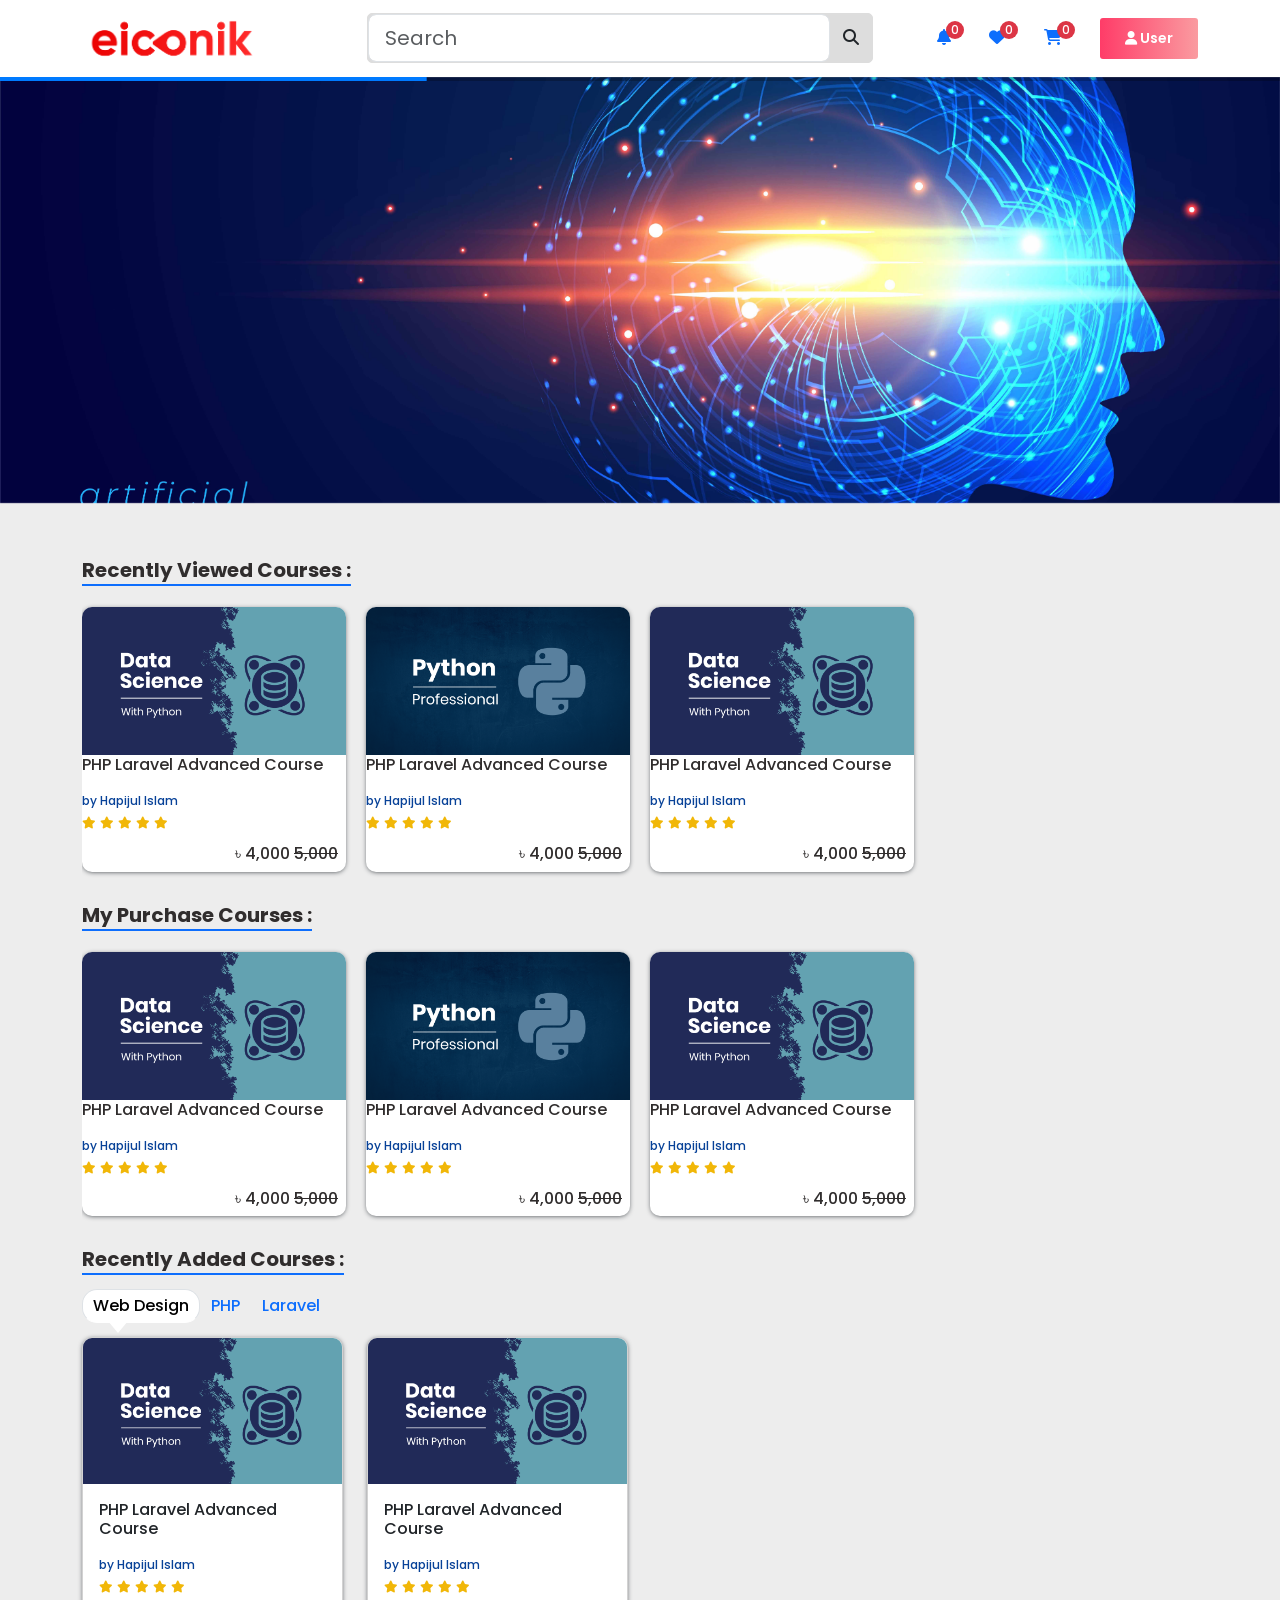
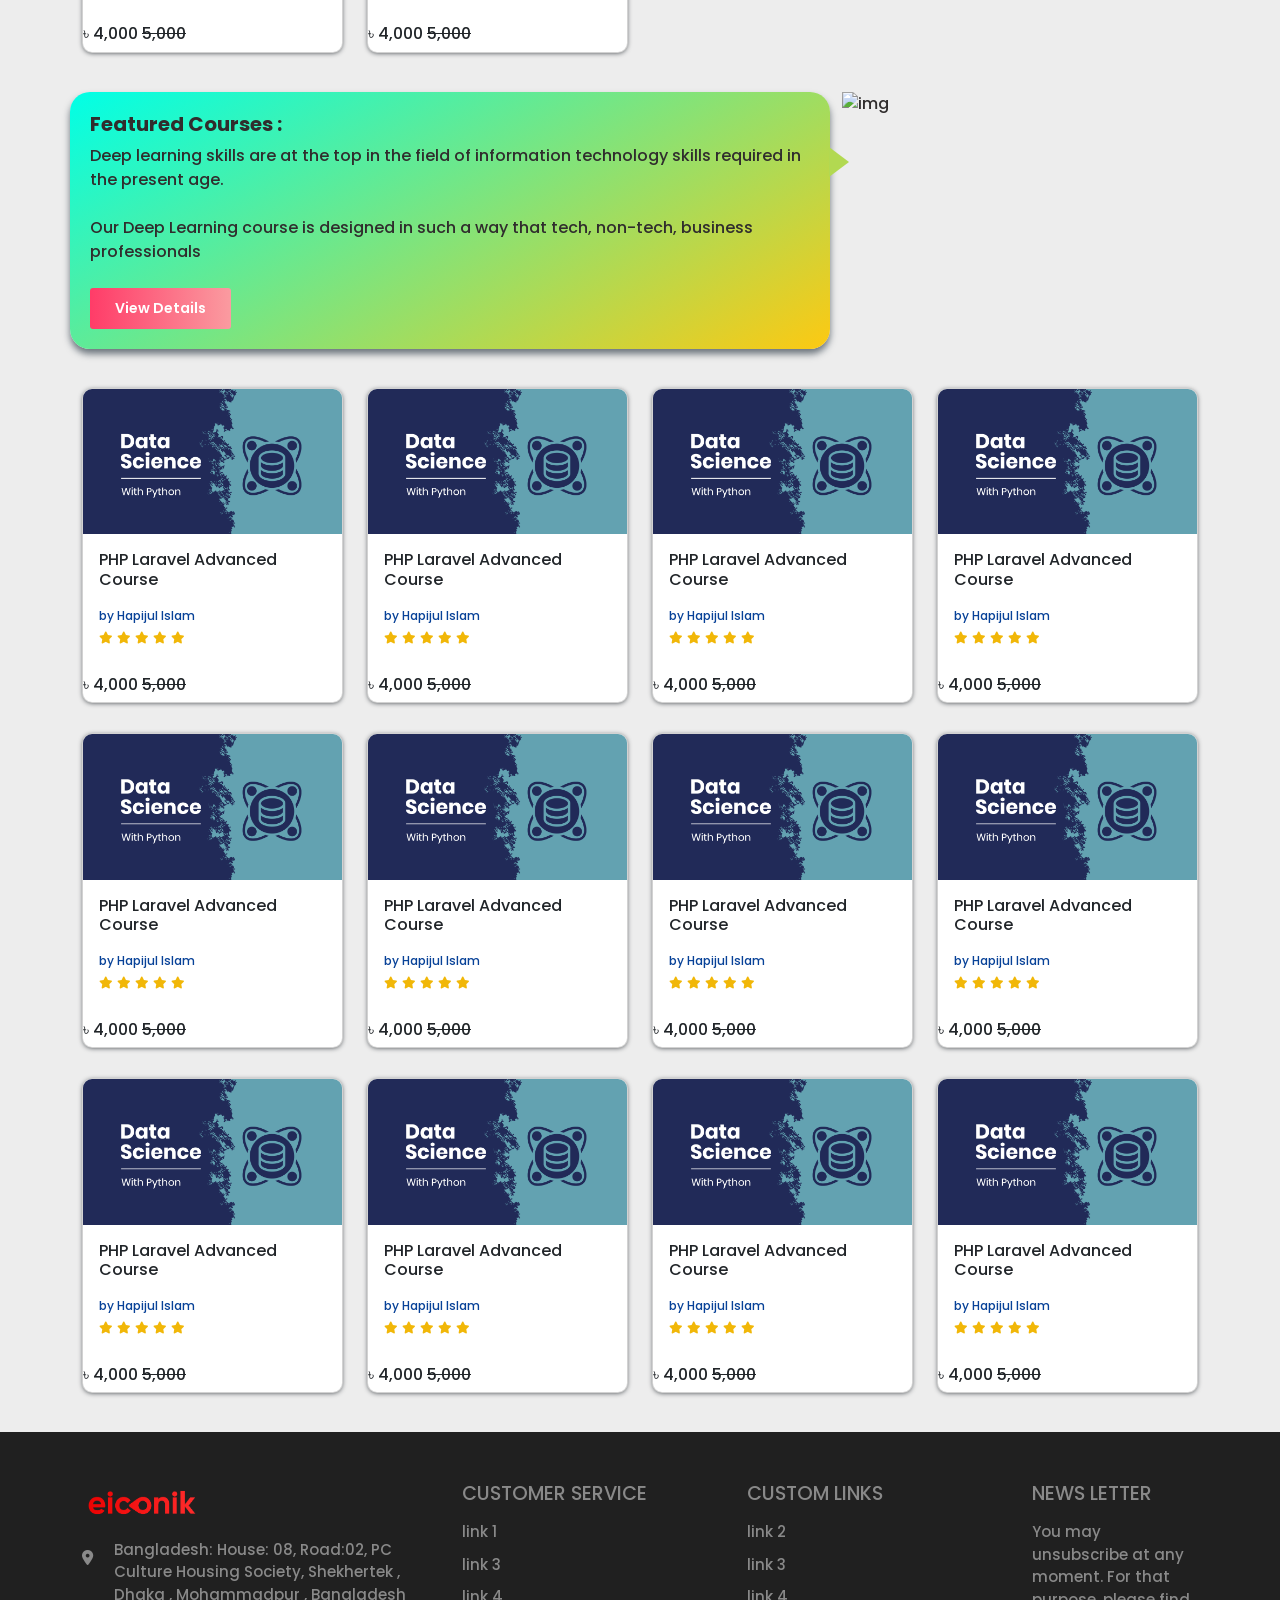
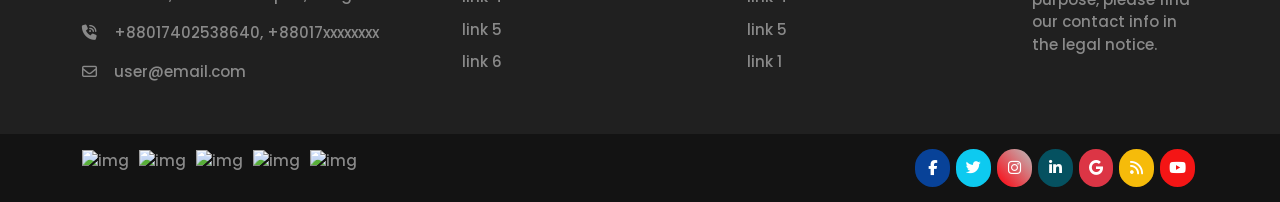
==== commit aad6a07d: "add" ====
--- a/index.html
+++ b/index.html
@@ -20,7 +20,7 @@
 
 <body>
     <header>
-        <nav class="nav bg-light shadow-sm py-2">
+        <nav class="nav bg-white shadow-sm py-2">
             <div class="container">
                 <div class="row d-flex align-items-center">
                     <div class="col-md-3">
@@ -30,8 +30,8 @@
                     </div>
                     <div class="col-md-6">
                         <form class="d-flex search">
-                            <input class="form-control" type="search" placeholder="Search">
-                            <button class="btn" type="submit">Search</button>
+                            <input class="form-control form-control-lg" type="search" placeholder="Search">
+                            <button class="btn" type="submit"><i class="fa-solid fa-magnifying-glass"></i></button>
                         </form>
                     </div>
                     <div class="col-md-3">
@@ -49,14 +49,16 @@
                                 <span>0</span>
                             </div>
                             <div class="dropdown">
-                                <button class="btn-style red-btn border-0" type="button" id="drp" data-bs-toggle="dropdown"
-                                    aria-expanded="false">
-                                    <i class="fa-solid fa-user"></i>  User
+                                <button class="btn-style red-btn border-0" type="button" id="drp"
+                                    data-bs-toggle="dropdown" aria-expanded="false">
+                                    <i class="fa-solid fa-user"></i> User
                                 </button>
                                 <ul class="dropdown-menu" aria-labelledby="drp">
-                                    <li><a class="dropdown-item" href="#">Action</a></li>
-                                    <li><a class="dropdown-item" href="#">Another action</a></li>
-                                    <li><a class="dropdown-item" href="#">Something else here</a></li>
+                                    <li><a class="dropdown-item" href="#"><i class="fa-solid fa-gem"></i> My Course</a></li>
+                                    <li><a class="dropdown-item" href="#"><i class="fa-solid fa-code-compare"></i> Wishlist</a></li>
+                                    <li><a class="dropdown-item" href="#"><i class="fa-solid fa-money-check-dollar"></i> Purchase History</a></li>
+                                    <li><a class="dropdown-item" href="#"><i class="fa-regular fa-user"></i></i> Profile</a></li>
+                                    <li><a class="dropdown-item" href="#"><i class="fa-solid fa-arrow-right-from-bracket"></i> Logout</a></li>
                                 </ul>
                             </div>
                         </div>
@@ -75,6 +77,9 @@
                 </div>
                 <div class="swiper-slide">
                     <img src="./img/2.jpg" alt="">
+                </div>
+                <div class="swiper-slide">
+                    <img src="./img/3.jpg" alt="">
                 </div>
             </div>
             <div class="swiper-pagination"></div>
--- a/css/style.css
+++ b/css/style.css
@@ -9,7 +9,7 @@
 html,
 body {
     font-family: Poppins, sans-serif;
-    font-size: 17px;
+    font-size: 16px;
     font-weight: 500;
     background-color: rgb(237 237 237);
     color: rgb(48, 45, 45);
@@ -206,7 +206,7 @@
 }
 
 .content {
-    background: linear-gradient(90deg, rgb(131, 58, 180) 0%, rgb(29, 252, 253) 100%);
+    background: linear-gradient(330deg, #fdc912 0%, #00ffe7 100%);
     padding: 20px;
     border-radius: 20px;
     box-shadow: rgb(108, 117, 125) 0px 5px 7px 0px;
@@ -216,7 +216,7 @@
 .content::before {
     border-width: 15px 20px;
     border-style: solid;
-    border-color: transparent transparent transparent rgb(30, 249, 251);
+    border-color: transparent transparent transparent rgb(178 217 81);
     right: -39px;
     position: absolute;
     content: "";
@@ -371,4 +371,54 @@
 
 .footer__padding {
     padding: 50px 0px;
+}
+
+section.single {
+    background-color: #03204F;
+    color: white;
+    padding: 50px 0;
+}
+
+.product-learn-dtl ul {
+    list-style: none;
+    margin: 0;
+    padding: 0;
+}
+
+.product-learn-block {
+    background-color: white;
+    padding: 35px;
+    border-radius: 5px;
+}
+
+.single-title>p {
+    font-size: 13px;
+    margin: 0;
+}
+
+.recent-added .row.py-2:hover {
+    background-color: white;
+}
+
+.progress {
+    background-color: white;
+}
+
+a {
+    text-decoration: none !important;
+}
+
+.column-top {
+    margin-top: -240px;
+}
+
+.dashboard-items>ul {
+    list-style: none;
+}
+
+.dashboard-items>ul>li>a {
+    margin-left: 10px;
+    color: #212529;
+    padding: 7px 0;
+    display: block;
 }
